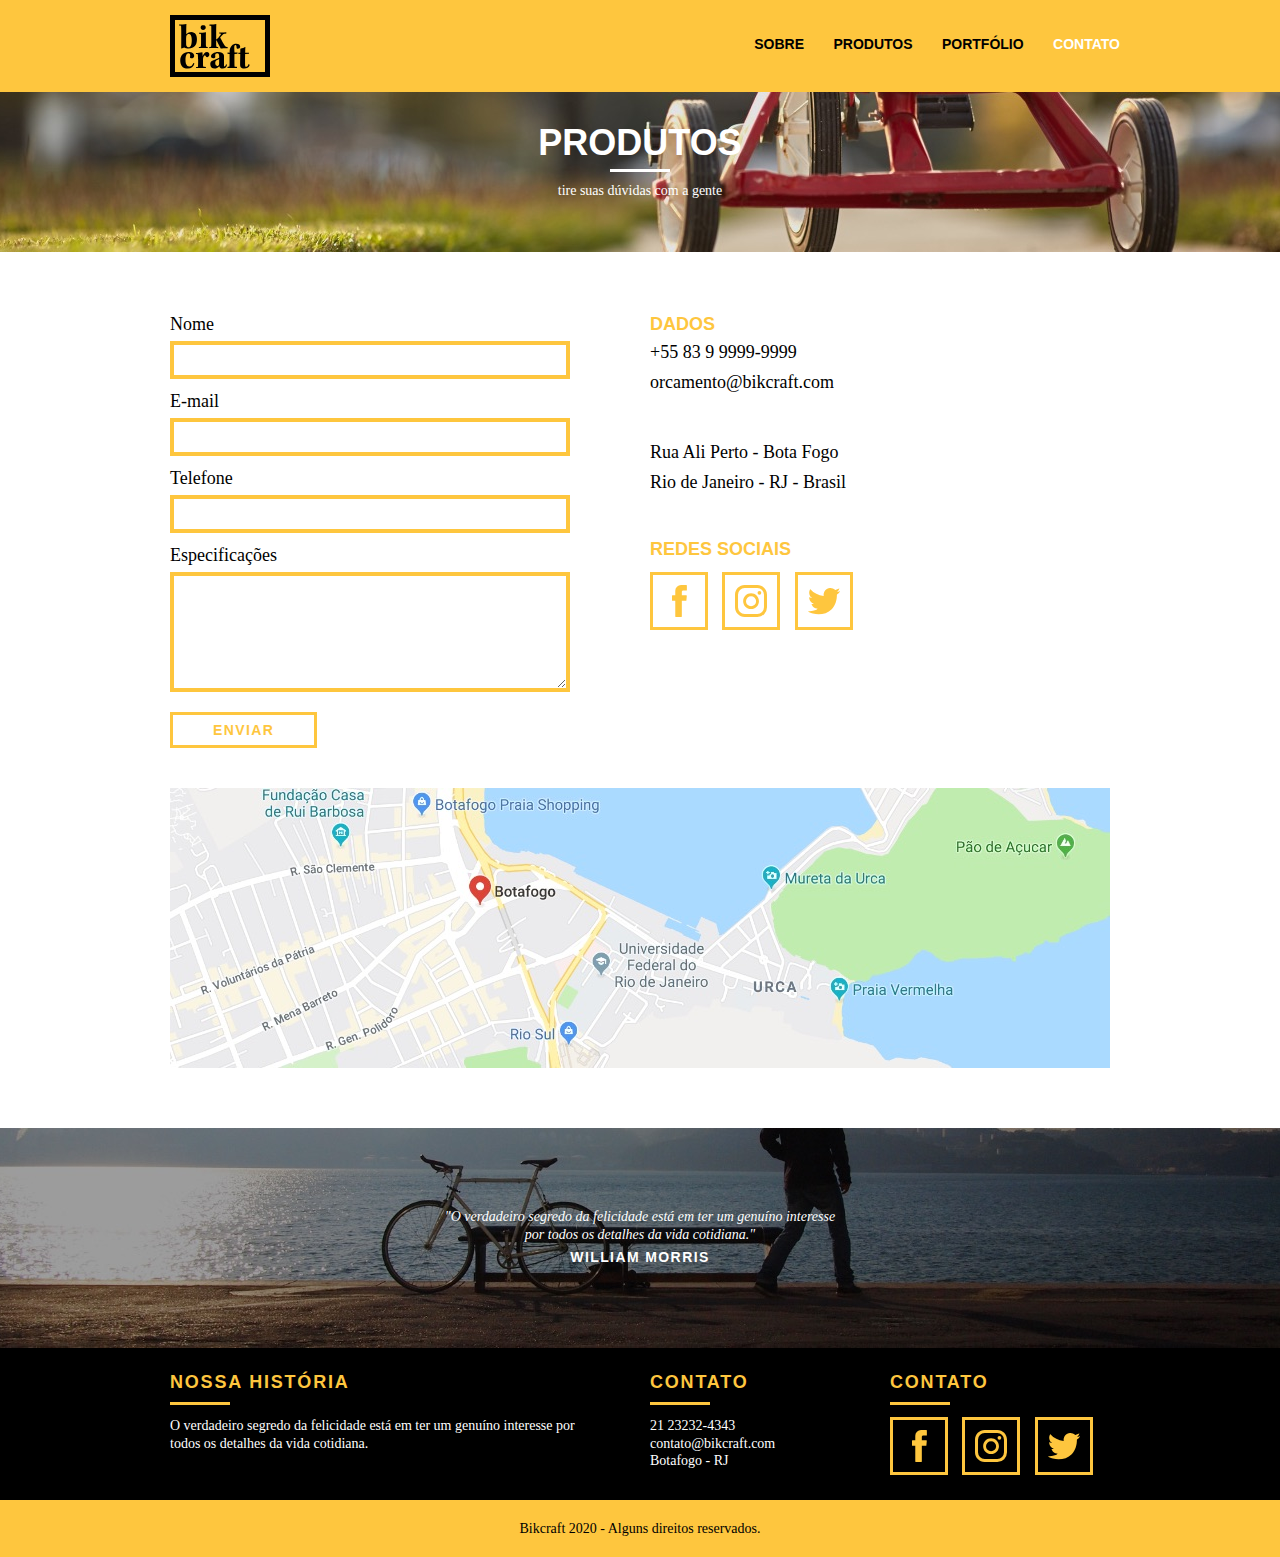
==== contato.html @ aff28544 "contato" ====
<!DOCTYPE html>
<html lang="en">
<head>
    <meta charset="UTF-8">
    <meta name="viewport" content="width=device-width, initial-scale=1.0">
    <title>Bikcraft - Produtos</title>
    <link rel="stylesheet" href="/css/normalize.css">
    <link rel="stylesheet" href="/css/reset.css">
    <link rel="stylesheet" href="/css/grid.css">
    <link rel="stylesheet" href="/css/style.css">
    <link rel="stylesheet" href="/css/contato.css">
</head>
<body>
    
    <!-- Header -->
    <header class="header">
        <div class="container">
            <a href="index.html" class="grid-4">
                <img src="img/bikcraft.svg" alt="">
            </a>
            <nav class="header_menu" class="grid-12">
                <ul>
                    <li><a href="sobre.html">Sobre</a></li>
                    <li><a href="produtos.html">Produtos</a></li>
                    <li><a href="portfolio.html">Portfólio</a></li>
                    <li><a href="contato.html" class="active">Contato</a></li>
                </ul>
            </nav>
        </div>
    </header>

    <section class="introducao-interna interna_contato">
        <div class="container">
            <h1>Produtos</h1>
            <p>tire suas dúvidas com a gente</p>
        </div>
    </section>

    <section class="orcamento">
        <div class="container">
            <form id="form_orcamento" class="form grid-8">
                <label for="nome">Nome</label>
                <input type="text" id="nome">
                <label for="email">E-mail</label>
                <input type="text" id="email">
                <label for="telefone">Telefone</label>
                <input type="text" id="telefone">
                <label for="espec">Especificações</label>
                <textarea id="espec"></textarea>
                <button type="submit" class="btn btn-preto">Enviar</button>
            </form>
            
            <div class="contato_dados grid-8">
                <h3>Dados</h3>
                <span>+55 83 9 9999-9999</span>
                <span class="dados_email">orcamento@bikcraft.com</span>
                <span>Rua Ali Perto - Bota Fogo</span>
                <span class="dados_rua">Rio de Janeiro - RJ - Brasil</span>
                <h3>Redes Sociais</h3>
                <div class="footer_redes_dados">
                    <ul>
                        <li><a href="" target="_blank"><img src="/img/redes-sociais/facebook.svg" alt="Facebook"></a></li>
                        <li><a href="" target="_blank"><img src="/img/redes-sociais/instagram.svg" alt="Instagram"></a></li>
                        <li><a href="" target="_blank"><img src="/img/redes-sociais/twitter.svg" alt="Twitter"></a></li>
                    </ul>
                </div>
            </div>
        </div>
    </section>

    <section class="container mapa">
            <a href="https://www.google.com/" target="_blank"><img class="grid-16" src="/img/endereco-bikcraft.jpg" alt="Endereço bikcraft"></a>
    </section>

    <section class="quebra">
        <blockquote class="quote-externo container">
            <p>"O verdadeiro segredo da felicidade está em ter um genuíno interesse por todos os detalhes da vida cotidiana."</p>
            <cite>WILLIAM MORRIS</cite>
        </blockquote>
    </section>

    <footer>
        <div class="footer">
            <div class="container">
                <div class="grid-8 footer_historia">
                    <h3>Nossa História</h3>
                    <p>O verdadeiro segredo da felicidade está em ter um genuíno interesse por todos os detalhes da vida cotidiana.</p>
                </div>

                <div class="grid-4 footer_contato">
                    <h3>Contato</h3>
                    <ul>
                        <li>21 23232-4343</li>
                        <li>contato@bikcraft.com</li>
                        <li>Botafogo - RJ</li>
                    </ul>
                </div>

                <div class="grid-4 footer_redes">
                    <h3>Contato</h3>
                    <ul>
                        <li><a href="" target="_blank"><img src="/img/redes-sociais/facebook.svg" alt="Facebook"></a></li>
                        <li><a href="" target="_blank"><img src="/img/redes-sociais/instagram.svg" alt="Instagram"></a></li>
                        <li><a href="" target="_blank"><img src="/img/redes-sociais/twitter.svg" alt="Twitter"></a></li>
                    </ul>
                </div>
            </div>
        </div>

        <div class="coppy">
            <div class="container">
                <p class="grid-16">
                    Bikcraft 2020 - Alguns direitos reservados.
                </p>
            </div>
        </div>
    </footer>

</body>
</html>
---- css/grid.css ----
*, *:before, *:after {
  -webkit-box-sizing: border-box; 
  -moz-box-sizing: border-box; 
  box-sizing: border-box;
}

.container {
	width: 960px;
	margin: 0 auto;
	padding: 0px;
	position: relative;
}

.container:after, .container:before {
	content: " ";
	display: table;
}

.container:after {
	clear: both;
}

.grid-1, .grid-2, .grid-3, .grid-4, .grid-5, .grid-6, .grid-7, .grid-8, .grid-9, .grid-10, .grid-11, .grid-12, .grid-13, .grid-14, .grid-15, .grid-16, .grid-1-3 {
	float: left;
	margin-left: 10px;
	margin-right: 10px;
}

.grid-1 	{width: 40px;}
.grid-2 	{width: 100px;}
.grid-3 	{width: 160px;}
.grid-4 	{width: 220px;}
.grid-5 	{width: 280px;}
.grid-6 	{width: 340px;}
.grid-7 	{width: 400px;}
.grid-8 	{width: 460px;}
.grid-9 	{width: 520px;}
.grid-10 	{width: 580px;}
.grid-11 	{width: 640px;}
.grid-12 	{width: 700px;}
.grid-13 	{width: 760px;}
.grid-14 	{width: 820px;}
.grid-15 	{width: 880px;}
.grid-16 	{width: 940px;}
.grid-1-3	{width: 300px;}
---- css/style.css ----
/* Estilos Gerais */

body{
    font-family: Arial, Helvetica, sans-serif;
}

img{
    display: block;
}

p{
    font-family: Georgia, 'Times New Roman', Times, serif;
    font-size: .875em;
    line-height: 1.25em;
}

.btn{
    border: 3px solid #FEC63E;
    padding: 10px 30px;
    color: #FEC63E;
    font-size: .875em;
    text-transform: uppercase;
    font-weight: bold;
    letter-spacing: .1em;
}

.btn:hover{
    color: #FFF;
    border-color: #FFF;
}

.btn.btn-preto:hover{
    color: #000;
    border-color: #000;
}

.subtitulo{
    font-size: 1.5em;
    line-height: 1.875em;
    font-weight: bold;
    letter-spacing: .1em;
    color: #000;
    text-transform: uppercase;
    text-align: center;
    margin-bottom: 40px;
}

.subtitulo::after{
    content: "";
    display: block;
    width: 60px;
    height: 3px;
    background: #000;
    margin: 8px auto;
}

.subtitulo-interno{
    font-size: 1.5em;
    line-height: 1.875em;
    font-weight: bold;
    letter-spacing: .1em;
    color: #000;
    text-transform: uppercase;
    margin-bottom: 20px;
}

.subtitulo-interno::after{
    content: "";
    display: block;
    width: 60px;
    height: 3px;
    background: #000;
    margin: 8px 0;
}

/* Header */

.header{
    position: fixed;
    top: 0;
    width: 100%;
    background: #FEC63E;
    padding: 15px 0;
    z-index: 10;
}

.header_menu{
    text-align: right;
}

.header_menu ul li{
    display: inline-block;
    margin-left: 25px;
    margin-top: 20px;
}

.header_menu ul li a{
    color: #000;
    font-weight: bold;
    text-transform: uppercase;
    line-height: 1em;
    font-size: .875em;
    padding: 10px 0;
}

.header_menu ul li a:hover{
    color: #FFF;
}

.header_menu ul li a.active{
    color: #FFF;
}

/* Introdução */

.introducao{
    width: 100%;
    height: 380px;
    background: url("../img/bg.jpg") no-repeat center;
    background-size: cover;
    margin-top: 92px;
    text-align: center;
    padding-top: 100px;
}

.introducao h1{
    font-size: 3em;
    color: #FFF;
    font-weight: bold;
    text-transform: uppercase;
}

.quote-externo{
    max-width: 320px;
    margin: 0 auto;
    color: #FFF;
    margin-bottom: 40px;
}

.quote-externo p{
    font-style: italic;
    padding-bottom: 5px;
}

.quote-externo cite{
    font-style: normal;
    font-weight: bold;
    font-size: .875em;
    letter-spacing: .1em;
}

/* Introdução interna */
.introducao-interna{
    width: 100%;
    margin-top: 92px;
    height: 160px;
    color: #FFF;
    text-align: center;
    padding-top: 30px;
}

.introducao-interna h1{
    font-size: 2.25em;
    color: #FFF;
    font-weight: bold;
    text-transform: uppercase;
}

.introducao-interna h1::after{
    content: "";
    width: 60px;
    height: 3px;
    display: block;
    background: #FFF;
    margin: 6px auto 10px auto;
}

/* Produtos */
.produtos{
    padding: 60px 0;
}

.produtos_lista li{
    background: #FEC63E;
    text-align: center;
}

.produtos_lista li h3{
    font-size: 1.125em;
    font-weight: bold;
    line-height: 25px;
    text-transform: uppercase;
    letter-spacing: .1em;
    margin-top: 20px;
}

.produtos_lista li h3::after{
    content: "";
    display: block;
    width: 60px;
    height: 3px;
    background: #000;
    margin: 4px auto;
}

.produtos_lista li p{
    padding: 10px 20px 20px 20px;
}

.produtos_icone{
    background: #000;
    padding: 20px;
}

.call{
    text-align: center;
    padding-top: 40px;
    clear: both;
}

.call p{
    margin-bottom: 20px;
}

/* Portfolio */
.portfolio{
    width: 100%;
    background: #000;
    padding: 40px 0;
}

.portfolio .subtitulo{
    color: #FEC63E;
}

.portfolio .subtitulo::after{
    background: #FEC63E;
}

.portfolio_lista li:last-child{
    margin-top: 20px;
}

.portfolio .call p{
    color: #FFF;
}

/* Qualidade */
.qualidade{
    padding: 60px 0;
}

.qualidade::after{
    content: "";
    width: 634px;
    height: 83px;
    display: block;
    background: url(../img/linhas.svg) no-repeat center center;
    position: absolute;
    top: 224px;
    right: 162px;
    z-index: -1;
}

.qualidade img{
    margin: 0 auto;
}

.qualidade_lista{
    padding-top: 30px;
    overflow: auto; /* Clear fixe */
}

.qualidade_lista li{
    text-align: center;
    padding: 0 40px;
}

.qualidade_lista li h3{
    font-size: 1.125em;
    font-weight: bold;
    line-height: 25px;
    text-transform: uppercase;
    letter-spacing: .1em;
    margin-top: 20px;
}

.qualidade_lista li h3::after{
    content: "";
    display: block;
    width: 60px;
    height: 3px;
    background: #000;
    margin: 4px auto;
}

/* Quebra */

.quebra{
    width: 100%;
    height: 220px;
    background: url(../img/bg-footer.jpg) no-repeat center center;
    background-size: cover;
    text-align: center;
    padding-top: 80px;
}

.quebra .quote-externo{
    max-width: 400px;
}

/* Footer */

.footer{
    width: 100%;
    background: #000;
    color: #FFF;
    padding: 20px 0;
}

.footer h3{
    font-size: 1.125em;
    line-height: 1.56em;
    color: #FEC63E;
    text-transform: uppercase;
    letter-spacing: .1em;
    font-weight: bold;
}

.footer h3::after{
    content: "";
    width: 60px;
    height: 3px;
    display: block;
    background: #FEC63E;
    margin: 6px 0 12px 0;
}

.footer_historia{
    padding-right: 40px;
}

.footer_contato ul li{
    font-size: .875em;
    line-height: 1.25em;
    font-family: Georgia, 'Times New Roman', Times, serif;
}

.footer_redes ul li{
    display: inline-block;
    margin-right: 10px;
}

.footer_redes ul li a{
    border: 3px solid #FEC63E;
    display: block;
   padding: 10px;
}

.footer_redes ul li a:hover{
    border-color: #FFF;
}

/* Coppy */
.coppy{
    width: 100%;
    background: #FEC63E;
    padding: 20px 0;
}

.coppy p{
    text-align: center;
}
---- css/contato.css ----
.interna_contato{
    background: url("../img/bg-contato.jpg") no-repeat center;
    background-size: cover;
}

.orcamento{
    background: #FFF;
    width: 100%;
    margin-top: 60px;
    padding-bottom: 40px;
}

.orcamento h2{
    color: #FEC63E;
    padding-top: 40px;
}

.orcamento h2:after{
    background: #FEC63E;
}

.form{
    padding-right: 60px;
}

.form label{
    display: block;
    color: #000;
    font-family: Georgia, 'Times New Roman', Times, serif;
    font-size: 1.125em;
    line-height: 25px;
    margin-bottom: 4px;
}

.form input{
    display: block;
    width: 100%;
    border: 4px solid #FEC63E;
    background: none;
    color: #000;
    padding: 7px 10px;
    margin-bottom: 10px;
    outline: none;
    font-size: 0.875em;
    font-family: Georgia, 'Times New Roman', Times, serif;
}

.form textarea{
    display: block;
    width: 100%;
    height: 120px;
    border: 4px solid #FEC63E;
    background: none;
    color: #000;
    padding: 7px 0;
    margin-bottom: 20px;
    outline: none;
    font-size: 0.875em;
    font-family: Georgia, 'Times New Roman', Times, serif;
}

.form button{
    background: none;
    padding: 7px 40px;
}

.contato_dados{
    color: #000;
}

.contato_dados h3{
    font-size: 1.125em;
    color: #FEC63E;
    text-transform: uppercase;
    line-height: 25px;
    font-weight: bold;
}

.contato_dados span{
    display: block;
    font-size: 1.125em;
    font-family: Georgia, 'Times New Roman', Times, serif;
    line-height: 30px;
}

.footer_redes_dados{
    margin-top: 10px;
}

.footer_redes_dados ul li{
    display: inline-block;
    margin-right: 10px;
}

.footer_redes_dados ul li a{
    border: 3px solid #FEC63E;
    display: block;
   padding: 10px;
}

.footer_redes_dados ul li a:hover{
    border-color: #000;
}

.dados_email{
    margin-bottom: 40px;
}

.dados_rua{
    margin-bottom: 40px;
}

.mapa img{
    margin-bottom: 60px;
}
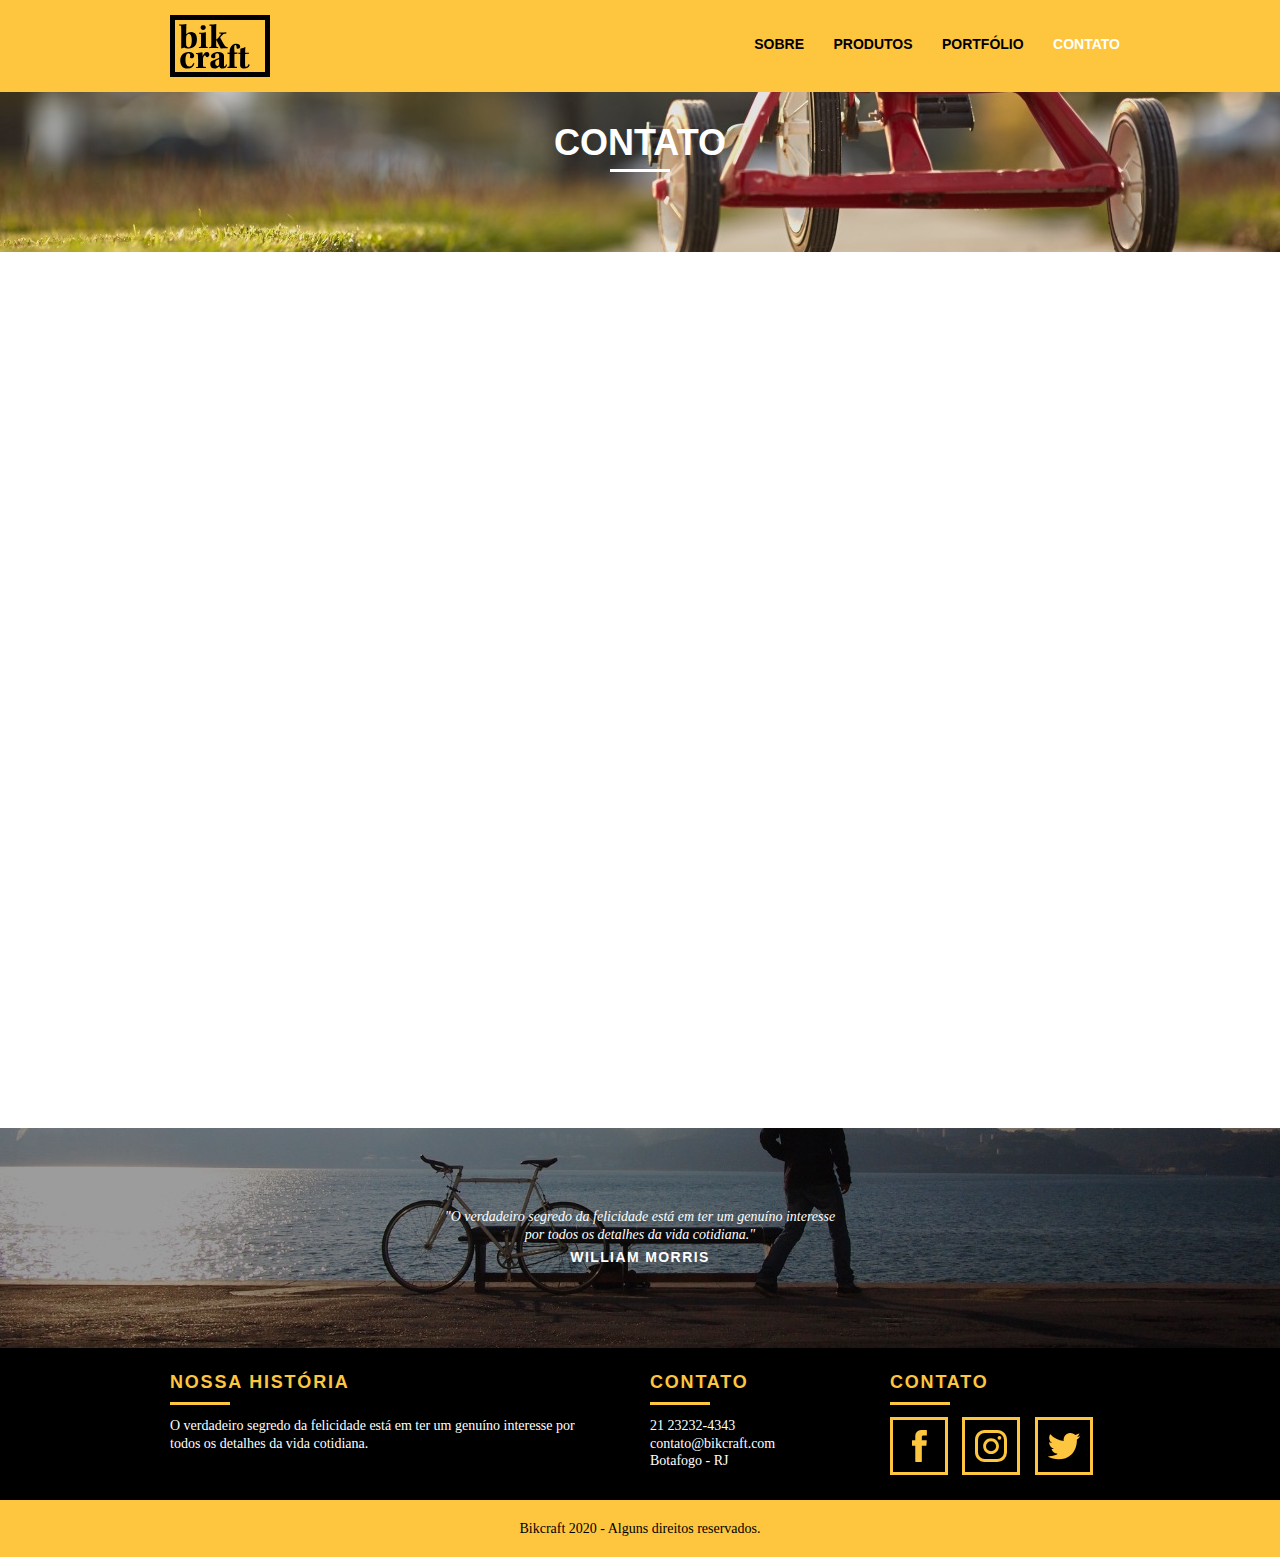
==== commit 1201dc1c: "animacoes" ====
--- a/contato.html
+++ b/contato.html
@@ -9,6 +9,8 @@
     <link rel="stylesheet" href="/css/grid.css">
     <link rel="stylesheet" href="/css/style.css">
     <link rel="stylesheet" href="/css/contato.css">
+    <link rel="stylesheet" href="/css/responsivo.css">
+    <script>document.documentElement.classList.add("js")</script>
 </head>
 <body>
     
@@ -31,12 +33,12 @@
 
     <section class="introducao-interna interna_contato">
         <div class="container">
-            <h1>Produtos</h1>
-            <p>tire suas dúvidas com a gente</p>
+            <h1 data-anime="400" class="fadeInDown">Contato</h1>
+            <p data-anime="800" class="fadeInDown">tire suas dúvidas com a gente</p>
         </div>
     </section>
 
-    <section class="orcamento">
+    <section class="orcamento fadeInDown" data-anime="1200">
         <div class="container">
             <form id="form_orcamento" class="form grid-8">
                 <label for="nome">Nome</label>
@@ -68,7 +70,7 @@
         </div>
     </section>
 
-    <section class="container mapa">
+    <section class="container mapa fadeInDown" data-anime="1600">
             <a href="https://www.google.com/" target="_blank"><img class="grid-16" src="/img/endereco-bikcraft.jpg" alt="Endereço bikcraft"></a>
     </section>
 
@@ -116,5 +118,7 @@
         </div>
     </footer>
 
+    <script src="/js/simple-anime.js"></script>
+    <script src="/js/script.js"></script>
 </body>
 </html>--- a/css/grid.css
+++ b/css/grid.css
@@ -42,4 +42,41 @@
 .grid-14 	{width: 820px;}
 .grid-15 	{width: 880px;}
 .grid-16 	{width: 940px;}
-.grid-1-3	{width: 300px;}+.grid-1-3	{width: 300px;}
+
+@media only screen and (min-width: 788px) and (max-width: 979px){
+	.container {
+		width: 768px;
+	}
+
+	.grid-1		{width: 28px;}
+	.grid-2		{width: 76px;}
+	.grid-3		{width: 124px;}
+	.grid-4		{width: 172px;}
+	.grid-5		{width: 220px;}
+	.grid-6		{width: 268px;}
+	.grid-7		{width: 316px;}
+	.grid-8		{width: 364px;}
+	.grid-9		{width: 412px;}
+	.grid-10	{width: 460px;}
+	.grid-11	{width: 508px;}
+	.grid-12	{width: 556px;}
+	.grid-13	{width: 604px;}
+	.grid-14	{width: 652px;}
+	.grid-15	{width: 700px;}
+	.grid-16	{width: 748px;}
+	.grid-1-3	{width: 236px;}
+}
+
+@media only screen and (max-width: 787px){
+	.container{
+		width: 300px;
+	}
+
+	.grid-1, .grid-2, .grid-3, .grid-4, .grid-5, .grid-6, .grid-7, .grid-8, .grid-9, .grid-10, .grid-11, .grid-12, .grid-13, .grid-14, .grid-15, .grid-16, .grid-1-3 {
+		width: 300px;
+		margin-bottom: 20px;
+		float: none;
+	}
+
+}--- a/css/style.css
+++ b/css/style.css
@@ -6,6 +6,7 @@
 
 img{
     display: block;
+    max-width: 100%;
 }
 
 p{
@@ -212,6 +213,10 @@
     padding: 20px;
 }
 
+.produtos_icone img{
+    margin: 0 auto;
+}
+
 .call{
     text-align: center;
     padding-top: 40px;
@@ -255,7 +260,7 @@
     width: 634px;
     height: 83px;
     display: block;
-    background: url(../img/linhas.svg) no-repeat center center;
+    background: url(../img/linhas.svg) no-repeat center;
     position: absolute;
     top: 224px;
     right: 162px;
@@ -370,4 +375,62 @@
 
 .coppy p{
     text-align: center;
-}+}
+
+/* Slide e animação*/
+.js [data-slide] {
+    position: relative;
+  }
+
+.js [data-slide] > * {
+    position: absolute;
+    top: 0px;
+    opacity: 0;
+  }
+
+.js [data-slide] > .active {
+    position: relative;
+    opacity: 1;
+    transition: opacity 500ms;
+    z-index: 1;
+  }
+  
+.js [data-slide-nav] {
+    display: block;
+    justify-content: center;
+    text-align: center;
+    margin-top: 20px;
+  }
+
+.js [data-slide-nav] > button {
+    display: inline-block;
+    width: 12px;
+    margin: 4px;
+    height: 12px;
+    border: none;
+    padding: 0px;
+    border-radius: 6px;
+    background: #1d1d1d;
+    text-indent: -100px;
+    overflow: hidden;
+  }
+
+.js [data-slide-nav] > button.active {
+    background: #fec454;
+  }
+
+  /* Animações */
+.js [data-anime] {
+    opacity: 0;
+  }
+
+.js .fadeInDown {
+    transform: translate3d(0, -20px, 0);
+  }
+
+.js .anime {
+    opacity: 1;
+    transform: none;
+    transition: transform .8s, transform .8s;
+  }
+
--- a/css/responsivo.css
+++ b/css/responsivo.css
@@ -0,0 +1,158 @@
+/* Estilo para tabletes */
+@media only screen and (min-width: 788px) and (max-width: 979px){
+    /* Qualidade home */
+    .qualidade::after{
+        right: 66px;
+    }
+
+    .qualidade_lista li{
+        padding: 0 10px;
+    }
+
+    /* Produtos */
+    .produtos_item h2{  
+        top: -150px;
+        margin-bottom: -56px;
+    }
+
+    .produto-icone{
+        padding: 41px 0;
+    }
+    
+    .produto_info p{
+        font-size: .875em;
+        line-height: 20px;
+        height: 122px;
+        padding: 20px 30px;
+    }
+
+    .produto_info ul li{
+        width: 181px;
+    }
+    
+
+    /* Footer */
+    .footer_redes ul li a{
+        border: 3px solid #FEC63E;
+        display: block;
+        padding: 6px;
+    }
+    .footer_redes ul li a img{
+        width: 26px;
+        height: 26px;
+    }
+}
+
+/* Estilo para mobile */
+@media only screen and (max-width: 787px){
+    /* Header */
+    .header{
+        position: relative;
+    }
+
+    .header img{
+        margin: 0 auto;
+    }
+
+    .header_menu{
+        text-align: center;
+    }
+
+    .header_menu ul li{
+        margin: 5px;
+    }
+
+    .header_menu ul li a{ 
+        border: 4px solid #000;
+        width: 136px;
+        display: block;
+        float: left;
+    }
+    .header_menu ul li a:hover{
+        border-color: #FFF;
+    }
+
+    .header_menu ul li a.active{
+        border-color: #FFF;
+    }
+
+    /* Introdução */
+    .introducao{
+        margin-top: 0px;
+        padding-top: 50px;
+        background: url("../img/bg-mobile.jpg") no-repeat center;
+        background-size: cover;
+    }
+
+    .introducao h1{
+        font-size: 2.25em;
+    }
+
+    /* Introdução Interna */
+    .introducao-interna{
+        margin-top: 0px;
+    }
+    
+    /* Call */
+    .call{
+        padding-top: 10px;
+    }
+
+    /* Qualidade imagem */
+    .qualidade::after{
+        display: none;
+    }
+
+    /* Sobre */
+    .missao-sobre p{
+        padding-right: 0px;
+        font-style: .875em;
+        line-height: 20px;
+    }
+
+    .subtitulo-interno ul li{
+        font-style: .875em;
+        line-height: 25px;
+    }
+
+    /* Produtos */
+    .produtos_item h2{  
+        top: -100px;
+        margin-bottom: -68px;
+    }
+
+    .produto-icone{
+        padding: 41px 0;
+    }
+    
+    .produto_info p{
+        font-size: .875em;
+        line-height: 20px;
+        height: auto;
+        padding: 20px 30px;
+    }
+
+    .produto_info ul li{
+        width: 149px;
+        font-size: .875em;
+        line-height: 20px;
+        padding-top: 14;
+    }
+
+    /* Form */
+    .form{
+        padding-right: 0px;
+    }
+
+    .orcamento_dados ul{
+        padding-right: 0px;
+    }
+
+    /* Contato */
+    
+    .form{
+        padding-right: 0px;
+        margin-bottom: 40px;
+    }
+    
+}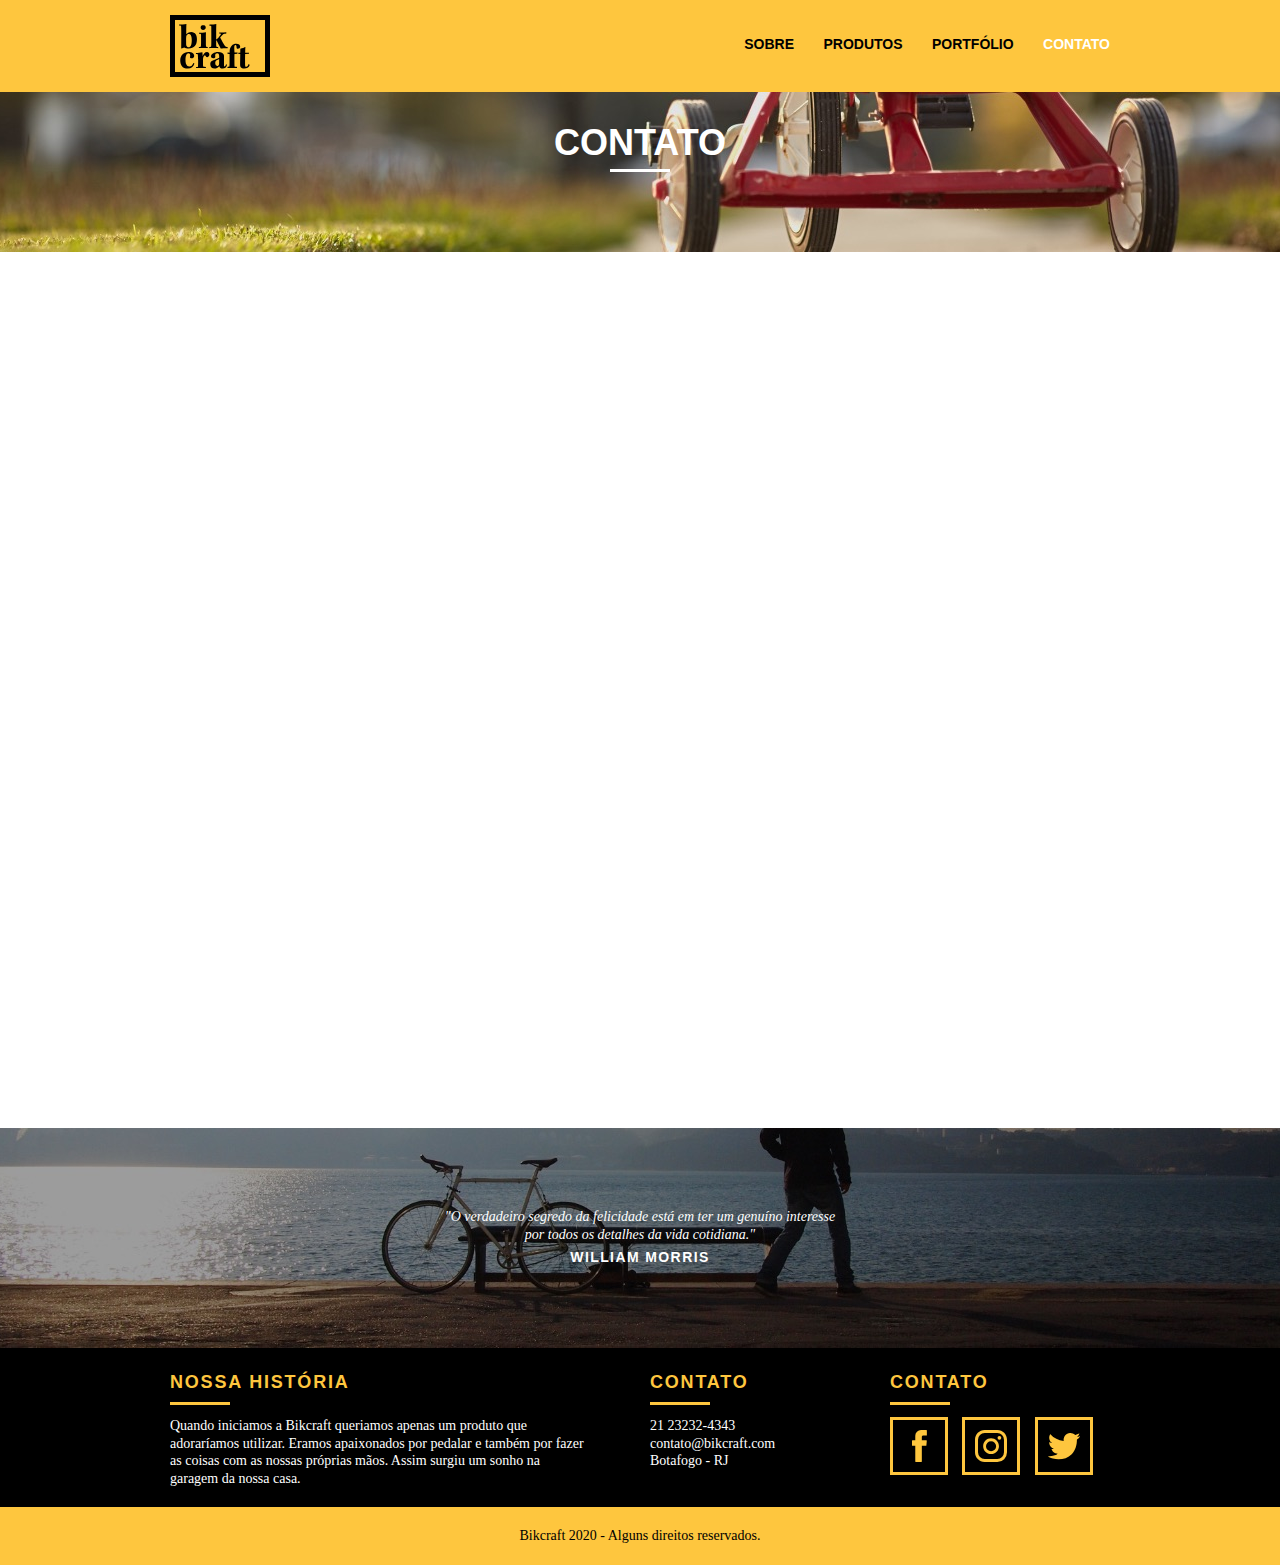
==== commit 0ec33caa: "seo/otimizacao" ====
--- a/contato.html
+++ b/contato.html
@@ -3,13 +3,21 @@
 <head>
     <meta charset="UTF-8">
     <meta name="viewport" content="width=device-width, initial-scale=1.0">
-    <title>Bikcraft - Produtos</title>
-    <link rel="stylesheet" href="/css/normalize.css">
-    <link rel="stylesheet" href="/css/reset.css">
-    <link rel="stylesheet" href="/css/grid.css">
-    <link rel="stylesheet" href="/css/style.css">
-    <link rel="stylesheet" href="/css/contato.css">
-    <link rel="stylesheet" href="/css/responsivo.css">
+    <title>Bikcraft - Contato - 21 9999-9999</title>
+    <meta name="description" content="Compre a sua bicicleta personalizada na Bikcraft.
+     Possuímos modelos Passeio, Retrô e Esportes.">
+
+     <meta property="og:type" content="website">
+     <meta property="og:title" content="Bikcraft - Contato - 21 9999-9999">
+     <meta property="og:description" content="Compre a sua bicicleta personalizada na Bikcraft.
+     Possuímos modelos Passeio, Retrô e Esportes.">
+     <meta property="og:url" content="http://bikcraft.com/contato.html">
+     <meta property="og:image" content="http://bikcraft.com/img/og-image.png">
+
+     <link rel="shortcut icon" href="favicon.ico">
+
+     <link rel="stylesheet" href="/css/style.css">
+     
     <script>document.documentElement.classList.add("js")</script>
 </head>
 <body>
@@ -20,7 +28,7 @@
             <a href="index.html" class="grid-4">
                 <img src="img/bikcraft.svg" alt="">
             </a>
-            <nav class="header_menu" class="grid-12">
+            <nav class="header_menu grid-12">
                 <ul>
                     <li><a href="sobre.html">Sobre</a></li>
                     <li><a href="produtos.html">Produtos</a></li>
@@ -40,16 +48,23 @@
 
     <section class="orcamento fadeInDown" data-anime="1200">
         <div class="container">
-            <form id="form_orcamento" class="form grid-8">
+            <form id="form_orcamento" method="POST" action="./enviar-sendgrid.php" class="form grid-8 formphp">
                 <label for="nome">Nome</label>
-                <input type="text" id="nome">
+                <input type="text" id="nome" name="nome" required>
                 <label for="email">E-mail</label>
-                <input type="text" id="email">
+                <input type="email" id="email" name="email" required>
                 <label for="telefone">Telefone</label>
-                <input type="text" id="telefone">
-                <label for="espec">Especificações</label>
-                <textarea id="espec"></textarea>
-                <button type="submit" class="btn btn-preto">Enviar</button>
+                <input type="text" id="telefone" name="telefone">
+
+                <label class="nao-aparece">Se você não é robô, deixe em branco.</label>
+                <input type="text" class="nao-aparece" name="leaveblank">
+                <label class="nao-aparece">Se você não é robô, não mude esse campo.</label>
+                <input type="text" class="nao-aparece" name="dontchange" value="http://">
+
+                
+                <label for="mensagem">Especificações</label>
+                <textarea id="mensagem" name="mensagem" required></textarea>
+                <button id="enviar" name="enviar" type="submit" class="btn btn-preto">Enviar</button>
             </form>
             
             <div class="contato_dados grid-8">
@@ -86,7 +101,7 @@
             <div class="container">
                 <div class="grid-8 footer_historia">
                     <h3>Nossa História</h3>
-                    <p>O verdadeiro segredo da felicidade está em ter um genuíno interesse por todos os detalhes da vida cotidiana.</p>
+                    <p>Quando iniciamos a Bikcraft queriamos apenas um produto que adoraríamos utilizar. Eramos apaixonados por pedalar e também por fazer as coisas com as nossas próprias mãos. Assim surgiu um sonho na garagem da nossa casa.</p>
                 </div>
 
                 <div class="grid-4 footer_contato">
@@ -119,6 +134,7 @@
     </footer>
 
     <script src="/js/simple-anime.js"></script>
+    <script src="/js/simple-form.js"></script>
     <script src="/js/script.js"></script>
 </body>
 </html>--- a/css/style.css
+++ b/css/style.css
@@ -1,436 +1 @@
-/* Estilos Gerais */
-
-body{
-    font-family: Arial, Helvetica, sans-serif;
-}
-
-img{
-    display: block;
-    max-width: 100%;
-}
-
-p{
-    font-family: Georgia, 'Times New Roman', Times, serif;
-    font-size: .875em;
-    line-height: 1.25em;
-}
-
-.btn{
-    border: 3px solid #FEC63E;
-    padding: 10px 30px;
-    color: #FEC63E;
-    font-size: .875em;
-    text-transform: uppercase;
-    font-weight: bold;
-    letter-spacing: .1em;
-}
-
-.btn:hover{
-    color: #FFF;
-    border-color: #FFF;
-}
-
-.btn.btn-preto:hover{
-    color: #000;
-    border-color: #000;
-}
-
-.subtitulo{
-    font-size: 1.5em;
-    line-height: 1.875em;
-    font-weight: bold;
-    letter-spacing: .1em;
-    color: #000;
-    text-transform: uppercase;
-    text-align: center;
-    margin-bottom: 40px;
-}
-
-.subtitulo::after{
-    content: "";
-    display: block;
-    width: 60px;
-    height: 3px;
-    background: #000;
-    margin: 8px auto;
-}
-
-.subtitulo-interno{
-    font-size: 1.5em;
-    line-height: 1.875em;
-    font-weight: bold;
-    letter-spacing: .1em;
-    color: #000;
-    text-transform: uppercase;
-    margin-bottom: 20px;
-}
-
-.subtitulo-interno::after{
-    content: "";
-    display: block;
-    width: 60px;
-    height: 3px;
-    background: #000;
-    margin: 8px 0;
-}
-
-/* Header */
-
-.header{
-    position: fixed;
-    top: 0;
-    width: 100%;
-    background: #FEC63E;
-    padding: 15px 0;
-    z-index: 10;
-}
-
-.header_menu{
-    text-align: right;
-}
-
-.header_menu ul li{
-    display: inline-block;
-    margin-left: 25px;
-    margin-top: 20px;
-}
-
-.header_menu ul li a{
-    color: #000;
-    font-weight: bold;
-    text-transform: uppercase;
-    line-height: 1em;
-    font-size: .875em;
-    padding: 10px 0;
-}
-
-.header_menu ul li a:hover{
-    color: #FFF;
-}
-
-.header_menu ul li a.active{
-    color: #FFF;
-}
-
-/* Introdução */
-
-.introducao{
-    width: 100%;
-    height: 380px;
-    background: url("../img/bg.jpg") no-repeat center;
-    background-size: cover;
-    margin-top: 92px;
-    text-align: center;
-    padding-top: 100px;
-}
-
-.introducao h1{
-    font-size: 3em;
-    color: #FFF;
-    font-weight: bold;
-    text-transform: uppercase;
-}
-
-.quote-externo{
-    max-width: 320px;
-    margin: 0 auto;
-    color: #FFF;
-    margin-bottom: 40px;
-}
-
-.quote-externo p{
-    font-style: italic;
-    padding-bottom: 5px;
-}
-
-.quote-externo cite{
-    font-style: normal;
-    font-weight: bold;
-    font-size: .875em;
-    letter-spacing: .1em;
-}
-
-/* Introdução interna */
-.introducao-interna{
-    width: 100%;
-    margin-top: 92px;
-    height: 160px;
-    color: #FFF;
-    text-align: center;
-    padding-top: 30px;
-}
-
-.introducao-interna h1{
-    font-size: 2.25em;
-    color: #FFF;
-    font-weight: bold;
-    text-transform: uppercase;
-}
-
-.introducao-interna h1::after{
-    content: "";
-    width: 60px;
-    height: 3px;
-    display: block;
-    background: #FFF;
-    margin: 6px auto 10px auto;
-}
-
-/* Produtos */
-.produtos{
-    padding: 60px 0;
-}
-
-.produtos_lista li{
-    background: #FEC63E;
-    text-align: center;
-}
-
-.produtos_lista li h3{
-    font-size: 1.125em;
-    font-weight: bold;
-    line-height: 25px;
-    text-transform: uppercase;
-    letter-spacing: .1em;
-    margin-top: 20px;
-}
-
-.produtos_lista li h3::after{
-    content: "";
-    display: block;
-    width: 60px;
-    height: 3px;
-    background: #000;
-    margin: 4px auto;
-}
-
-.produtos_lista li p{
-    padding: 10px 20px 20px 20px;
-}
-
-.produtos_icone{
-    background: #000;
-    padding: 20px;
-}
-
-.produtos_icone img{
-    margin: 0 auto;
-}
-
-.call{
-    text-align: center;
-    padding-top: 40px;
-    clear: both;
-}
-
-.call p{
-    margin-bottom: 20px;
-}
-
-/* Portfolio */
-.portfolio{
-    width: 100%;
-    background: #000;
-    padding: 40px 0;
-}
-
-.portfolio .subtitulo{
-    color: #FEC63E;
-}
-
-.portfolio .subtitulo::after{
-    background: #FEC63E;
-}
-
-.portfolio_lista li:last-child{
-    margin-top: 20px;
-}
-
-.portfolio .call p{
-    color: #FFF;
-}
-
-/* Qualidade */
-.qualidade{
-    padding: 60px 0;
-}
-
-.qualidade::after{
-    content: "";
-    width: 634px;
-    height: 83px;
-    display: block;
-    background: url(../img/linhas.svg) no-repeat center;
-    position: absolute;
-    top: 224px;
-    right: 162px;
-    z-index: -1;
-}
-
-.qualidade img{
-    margin: 0 auto;
-}
-
-.qualidade_lista{
-    padding-top: 30px;
-    overflow: auto; /* Clear fixe */
-}
-
-.qualidade_lista li{
-    text-align: center;
-    padding: 0 40px;
-}
-
-.qualidade_lista li h3{
-    font-size: 1.125em;
-    font-weight: bold;
-    line-height: 25px;
-    text-transform: uppercase;
-    letter-spacing: .1em;
-    margin-top: 20px;
-}
-
-.qualidade_lista li h3::after{
-    content: "";
-    display: block;
-    width: 60px;
-    height: 3px;
-    background: #000;
-    margin: 4px auto;
-}
-
-/* Quebra */
-
-.quebra{
-    width: 100%;
-    height: 220px;
-    background: url(../img/bg-footer.jpg) no-repeat center center;
-    background-size: cover;
-    text-align: center;
-    padding-top: 80px;
-}
-
-.quebra .quote-externo{
-    max-width: 400px;
-}
-
-/* Footer */
-
-.footer{
-    width: 100%;
-    background: #000;
-    color: #FFF;
-    padding: 20px 0;
-}
-
-.footer h3{
-    font-size: 1.125em;
-    line-height: 1.56em;
-    color: #FEC63E;
-    text-transform: uppercase;
-    letter-spacing: .1em;
-    font-weight: bold;
-}
-
-.footer h3::after{
-    content: "";
-    width: 60px;
-    height: 3px;
-    display: block;
-    background: #FEC63E;
-    margin: 6px 0 12px 0;
-}
-
-.footer_historia{
-    padding-right: 40px;
-}
-
-.footer_contato ul li{
-    font-size: .875em;
-    line-height: 1.25em;
-    font-family: Georgia, 'Times New Roman', Times, serif;
-}
-
-.footer_redes ul li{
-    display: inline-block;
-    margin-right: 10px;
-}
-
-.footer_redes ul li a{
-    border: 3px solid #FEC63E;
-    display: block;
-   padding: 10px;
-}
-
-.footer_redes ul li a:hover{
-    border-color: #FFF;
-}
-
-/* Coppy */
-.coppy{
-    width: 100%;
-    background: #FEC63E;
-    padding: 20px 0;
-}
-
-.coppy p{
-    text-align: center;
-}
-
-/* Slide e animação*/
-.js [data-slide] {
-    position: relative;
-  }
-
-.js [data-slide] > * {
-    position: absolute;
-    top: 0px;
-    opacity: 0;
-  }
-
-.js [data-slide] > .active {
-    position: relative;
-    opacity: 1;
-    transition: opacity 500ms;
-    z-index: 1;
-  }
-  
-.js [data-slide-nav] {
-    display: block;
-    justify-content: center;
-    text-align: center;
-    margin-top: 20px;
-  }
-
-.js [data-slide-nav] > button {
-    display: inline-block;
-    width: 12px;
-    margin: 4px;
-    height: 12px;
-    border: none;
-    padding: 0px;
-    border-radius: 6px;
-    background: #1d1d1d;
-    text-indent: -100px;
-    overflow: hidden;
-  }
-
-.js [data-slide-nav] > button.active {
-    background: #fec454;
-  }
-
-  /* Animações */
-.js [data-anime] {
-    opacity: 0;
-  }
-
-.js .fadeInDown {
-    transform: translate3d(0, -20px, 0);
-  }
-
-.js .anime {
-    opacity: 1;
-    transform: none;
-    transition: transform .8s, transform .8s;
-  }
-
+html{line-height:1.15;-webkit-text-size-adjust:100%}body{margin:0}main{display:block}h1{font-size:2em;margin:.67em 0}hr{box-sizing:content-box;height:0;overflow:visible}pre{font-family:monospace,monospace;font-size:1em}a{background-color:transparent}abbr[title]{border-bottom:none;text-decoration:underline;text-decoration:underline dotted}b,strong{font-weight:bolder}code,kbd,samp{font-family:monospace,monospace;font-size:1em}small{font-size:80%}sub,sup{font-size:75%;line-height:0;position:relative;vertical-align:baseline}sub{bottom:-.25em}sup{top:-.5em}img{border-style:none}button,input,optgroup,select,textarea{font-family:inherit;font-size:100%;line-height:1.15;margin:0}button,input{overflow:visible}button,select{text-transform:none}button,[type="button"],[type="reset"],[type="submit"]{-webkit-appearance:button}button::-moz-focus-inner,[type="button"]::-moz-focus-inner,[type="reset"]::-moz-focus-inner,[type="submit"]::-moz-focus-inner{border-style:none;padding:0}button:-moz-focusring,[type="button"]:-moz-focusring,[type="reset"]:-moz-focusring,[type="submit"]:-moz-focusring{outline:1px dotted ButtonText}fieldset{padding:.35em .75em .625em}legend{box-sizing:border-box;color:inherit;display:table;max-width:100%;padding:0;white-space:normal}progress{vertical-align:baseline}textarea{overflow:auto}[type="checkbox"],[type="radio"]{box-sizing:border-box;padding:0}[type="number"]::-webkit-inner-spin-button,[type="number"]::-webkit-outer-spin-button{height:auto}[type="search"]{-webkit-appearance:textfield;outline-offset:-2px}[type="search"]::-webkit-search-decoration{-webkit-appearance:none}::-webkit-file-upload-button{-webkit-appearance:button;font:inherit}details{display:block}summary{display:list-item}template{display:none}[hidden]{display:none}a{text-decoration:none}ol,ul{list-style:none}html,body,div,span,iframe,h1,h2,h3,h4,h5,h6,p,blockquote,a,em,img,dl,dt,dd,ol,ul,li,fieldset,form,label,legend,article,footer,header,nav,section,main{margin:0;padding:0;border:0;vertical-align:baseline}h1,h2,h3,h4,h5,h6,p,a,ul{font-size:1em;font-weight:400}*,:before,:after{-webkit-box-sizing:border-box;-moz-box-sizing:border-box;box-sizing:border-box}.container{width:960px;margin:0 auto;padding:0;position:relative}.container:after,.container:before{content:" ";display:table}.container:after{clear:both}.grid-1,.grid-2,.grid-3,.grid-4,.grid-5,.grid-6,.grid-7,.grid-8,.grid-9,.grid-10,.grid-11,.grid-12,.grid-13,.grid-14,.grid-15,.grid-16,.grid-1-3{float:left;margin-left:10px;margin-right:10px}.grid-1{width:40px}.grid-2{width:100px}.grid-3{width:160px}.grid-4{width:220px}.grid-5{width:280px}.grid-6{width:340px}.grid-7{width:400px}.grid-8{width:460px}.grid-9{width:520px}.grid-10{width:580px}.grid-11{width:640px}.grid-12{width:700px}.grid-13{width:760px}.grid-14{width:820px}.grid-15{width:880px}.grid-16{width:940px}.grid-1-3{width:300px}@media only screen and (min-width: 788px) and (max-width: 979px){.container{width:768px}.grid-1{width:28px}.grid-2{width:76px}.grid-3{width:124px}.grid-4{width:172px}.grid-5{width:220px}.grid-6{width:268px}.grid-7{width:316px}.grid-8{width:364px}.grid-9{width:412px}.grid-10{width:460px}.grid-11{width:508px}.grid-12{width:556px}.grid-13{width:604px}.grid-14{width:652px}.grid-15{width:700px}.grid-16{width:748px}.grid-1-3{width:236px}}@media only screen and (max-width: 787px){.container{width:300px}.grid-1,.grid-2,.grid-3,.grid-4,.grid-5,.grid-6,.grid-7,.grid-8,.grid-9,.grid-10,.grid-11,.grid-12,.grid-13,.grid-14,.grid-15,.grid-16,.grid-1-3{width:300px;margin-bottom:20px;float:none}}body{font-family:Arial,Helvetica,sans-serif}img{display:block;max-width:100%}p{font-family:Georgia,'Times New Roman',Times,serif;font-size:.875em;line-height:1.25em}.btn{border:3px solid #FEC63E;padding:10px 30px;color:#FEC63E;font-size:.875em;text-transform:uppercase;font-weight:700;letter-spacing:.1em}.btn:hover{color:#FFF;border-color:#FFF}.btn.btn-preto:hover{color:#000;border-color:#000}.subtitulo{font-size:1.5em;line-height:1.875em;font-weight:700;letter-spacing:.1em;color:#000;text-transform:uppercase;text-align:center;margin-bottom:40px}.subtitulo::after{content:"";display:block;width:60px;height:3px;background:#000;margin:8px auto}.subtitulo-interno{font-size:1.5em;line-height:1.875em;font-weight:700;letter-spacing:.1em;color:#000;text-transform:uppercase;margin-bottom:20px}.subtitulo-interno::after{content:"";display:block;width:60px;height:3px;background:#000;margin:8px 0}.header{position:fixed;top:0;width:100%;background:#FEC63E;padding:15px 0;z-index:10}.header_menu{text-align:right}.header_menu ul li{display:inline-block;margin-left:25px;margin-top:20px}.header_menu ul li a{color:#000;font-weight:700;text-transform:uppercase;line-height:1em;font-size:.875em;padding:10px 0}.header_menu ul li a:hover{color:#FFF}.header_menu ul li a.active{color:#FFF}.introducao{width:100%;height:380px;background:url(../img/bg.jpg) no-repeat center;background-size:cover;margin-top:92px;text-align:center;padding-top:100px}.introducao h1{font-size:3em;color:#FFF;font-weight:700;text-transform:uppercase}.quote-externo{max-width:320px;margin:0 auto;color:#FFF;margin-bottom:40px}.quote-externo p{font-style:italic;padding-bottom:5px}.quote-externo cite{font-style:normal;font-weight:700;font-size:.875em;letter-spacing:.1em}.introducao-interna{width:100%;margin-top:92px;height:160px;color:#FFF;text-align:center;padding-top:30px}.introducao-interna h1{font-size:2.25em;color:#FFF;font-weight:700;text-transform:uppercase}.introducao-interna h1::after{content:"";width:60px;height:3px;display:block;background:#FFF;margin:6px auto 10px}.produtos{padding:60px 0}.produtos_lista li{background:#FEC63E;text-align:center}.produtos_lista li h3{font-size:1.125em;font-weight:700;line-height:25px;text-transform:uppercase;letter-spacing:.1em;margin-top:20px}.produtos_lista li h3::after{content:"";display:block;width:60px;height:3px;background:#000;margin:4px auto}.produtos_lista li p{padding:10px 20px 20px}.produtos_icone{background:#000;padding:20px}.produtos_icone img{margin:0 auto}.call{text-align:center;padding-top:40px;clear:both}.call p{margin-bottom:20px}.portfolio{width:100%;background:#000;padding:40px 0}.portfolio .subtitulo{color:#FEC63E}.portfolio .subtitulo::after{background:#FEC63E}.portfolio_lista li:last-child{margin-top:20px}.portfolio .call p{color:#FFF}.qualidade{padding:60px 0}.qualidade::after{content:"";width:634px;height:83px;display:block;background:url(../img/linhas.svg) no-repeat center;position:absolute;top:224px;right:162px;z-index:-1}.qualidade img{margin:0 auto}.qualidade_lista{padding-top:30px;overflow:auto}.qualidade_lista li{text-align:center;padding:0 40px}.qualidade_lista li h3{font-size:1.125em;font-weight:700;line-height:25px;text-transform:uppercase;letter-spacing:.1em;margin-top:20px}.qualidade_lista li h3::after{content:"";display:block;width:60px;height:3px;background:#000;margin:4px auto}.quebra{width:100%;height:220px;background:url(../img/bg-footer.jpg) no-repeat center center;background-size:cover;text-align:center;padding-top:80px}.quebra .quote-externo{max-width:400px}.footer{width:100%;background:#000;color:#FFF;padding:20px 0}.footer h3{font-size:1.125em;line-height:1.56em;color:#FEC63E;text-transform:uppercase;letter-spacing:.1em;font-weight:700}.footer h3::after{content:"";width:60px;height:3px;display:block;background:#FEC63E;margin:6px 0 12px}.footer_historia{padding-right:40px}.footer_contato ul li{font-size:.875em;line-height:1.25em;font-family:Georgia,'Times New Roman',Times,serif}.footer_redes ul li{display:inline-block;margin-right:10px}.footer_redes ul li a{border:3px solid #FEC63E;display:block;padding:10px}.footer_redes ul li a:hover{border-color:#FFF}.coppy{width:100%;background:#FEC63E;padding:20px 0}.coppy p{text-align:center}.js [data-slide]{position:relative}.js [data-slide] > *{position:absolute;top:0;opacity:0}.js [data-slide] > .active{position:relative;opacity:1;transition:opacity 500ms;z-index:1}.js [data-slide-nav]{display:block;justify-content:center;text-align:center;margin-top:20px}.js [data-slide-nav] > button{display:inline-block;width:12px;margin:4px;height:12px;border:none;padding:0;border-radius:6px;background:#1d1d1d;text-indent:-100px;overflow:hidden}.js [data-slide-nav] > button.active{background:#fec454}.js [data-anime]{opacity:0}.js .fadeInDown{transform:translate3d(0,-20px,0)}.js .anime{opacity:1;transform:none;transition:transform .8s,transform .8s}.nao-aparece{visibility:hidden;height:0;position:absolute}#form-erro{color:red}#form-sucesso{color:green}.interna_sobre{background:url(../img/bg-sobre.jpg) no-repeat center;background-size:cover}.missao-sobre{padding-top:60px}.missao-sobre p{font-size:1.125em;line-height:25px;margin-bottom:1em;padding-right:60px}.missao-sobre ul li{font-family:Georgia,'Times New Roman',Times,serif;font-size:1.125em;line-height:30px}.foto-equipe{padding-top:20px}.interna_produtos{background:url(../img/bg-produtos.jpg) no-repeat center;background-size:cover}.produtos_item{padding-top:60px}.produtos_item h2{font-size:2.25em;text-transform:uppercase;letter-spacing:.1em;font-weight:700;position:relative;top:-170px;text-align:center;color:#FFF;margin-bottom:-56px}.produtos_item h2::before{content:"";width:60px;height:3px;display:block;background:#FFF;margin:6px auto 10px}.produtos_item h2::after{content:"";width:60px;height:3px;display:block;background:#FFF;margin:6px auto 10px}.produto-icone{background:#000;padding:70px 0}.produto-icone img{margin:0 auto}.produto_info{background:#000}.produto_info p{color:#FFF;font-size:1.125em;line-height:25px;height:180px;padding:30px 40px}.produto_info ul li{background:#FEC63E;text-transform:uppercase;font-size:1.125em;line-height:20px;float:left;width:229px;height:49px;text-align:center;padding-top:16px;font-weight:700}.produto_info ul li:nth-child(1),.produto_info ul li:nth-child(2){margin-bottom:2px}.produto_info ul li:nth-child(even){margin-left:2px}.orcamento-produto{background:#000;width:100%;margin-top:60px;padding-bottom:40px}.orcamento-produto h2{color:#FEC63E;padding-top:40px}.orcamento-produto h2:after{background:#FEC63E}.form-produto{padding-right:60px}.form-produto label{display:block;color:#FFF;font-family:Georgia,'Times New Roman',Times,serif;font-size:1.125em;line-height:25px;margin-bottom:4px}.form-produto input{display:block;width:100%;border:4px solid #FEC63E;background:none;color:#FFF;padding:7px 10px;margin-bottom:10px;outline:none;font-size:.875em;font-family:Georgia,'Times New Roman',Times,serif}.form-produto textarea{display:block;width:100%;height:120px;border:4px solid #FEC63E;background:none;color:#FFF;padding:7px 0;margin-bottom:20px;outline:none;font-size:.875em;font-family:Georgia,'Times New Roman',Times,serif}.form-produto button{background:none;padding:7px 40px}.orcamento_dados{color:#FFF}.orcamento_dados h3{font-size:1.125em;color:#FEC63E;text-transform:uppercase;line-height:25px;font-weight:700}.orcamento_dados span{display:block;font-size:1.125em;font-family:Georgia,'Times New Roman',Times,serif;line-height:30px}.dados_email{margin-bottom:40px}.orcamento_dados ul{padding-right:60px}.orcamento_dados ul li{font-family:Georgia,'Times New Roman',Times,serif;font-size:.875em;padding:10px 15px}.orcamento_dados ul li:nth-child(odd){background:#1d1d1d}.orcamento_dados p{margin:8px}.interna_portfolio{background:url(../img/bg-portfolio.jpg) no-repeat center;background-size:cover}.quote_cliente{padding:60px 0;max-width:460px;margin:0 auto}.quote_cliente p{text-align:center;font-family:Georgia,'Times New Roman',Times,serif;font-size:1.125em;line-height:25px;font-style:italic;margin-bottom:20px}.quote_cliente cite{font-weight:700;font-size:1.125em;float:right;font-style:normal}.interna_contato{background:url(../img/bg-contato.jpg) no-repeat center;background-size:cover}.orcamento{background:#FFF;width:100%;margin-top:60px;padding-bottom:40px}.orcamento h2{color:#FEC63E;padding-top:40px}.orcamento h2:after{background:#FEC63E}.form{padding-right:60px}.form label{display:block;color:#000;font-family:Georgia,'Times New Roman',Times,serif;font-size:1.125em;line-height:25px;margin-bottom:4px}.form input{display:block;width:100%;border:4px solid #FEC63E;background:none;color:#000;padding:7px 10px;margin-bottom:10px;outline:none;font-size:.875em;font-family:Georgia,'Times New Roman',Times,serif}.form textarea{display:block;width:100%;height:120px;border:4px solid #FEC63E;background:none;color:#000;padding:7px 0;margin-bottom:20px;outline:none;font-size:.875em;font-family:Georgia,'Times New Roman',Times,serif}.form button{background:none;padding:7px 40px}.contato_dados{color:#000}.contato_dados h3{font-size:1.125em;color:#FEC63E;text-transform:uppercase;line-height:25px;font-weight:700}.contato_dados span{display:block;font-size:1.125em;font-family:Georgia,'Times New Roman',Times,serif;line-height:30px}.footer_redes_dados{margin-top:10px}.footer_redes_dados ul li{display:inline-block;margin-right:10px}.footer_redes_dados ul li a{border:3px solid #FEC63E;display:block;padding:10px}.footer_redes_dados ul li a:hover{border-color:#000}.dados_email{margin-bottom:40px}.dados_rua{margin-bottom:40px}.mapa img{margin-bottom:60px}@media only screen and (min-width: 788px) and (max-width: 979px){.qualidade::after{right:66px}.qualidade_lista li{padding:0 10px}.produtos_item h2{top:-150px;margin-bottom:-56px}.produto-icone{padding:41px 0}.produto_info p{font-size:.875em;line-height:20px;height:122px;padding:20px 30px}.produto_info ul li{width:181px}.footer_redes ul li a{border:3px solid #FEC63E;display:block;padding:6px}.footer_redes ul li a img{width:26px;height:26px}}@media only screen and (max-width: 787px){.header{position:relative}.header img{margin:0 auto}.header_menu{text-align:center}.header_menu ul li{margin:5px}.header_menu ul li a{border:4px solid #000;width:136px;display:block;float:left}.header_menu ul li a:hover{border-color:#FFF}.header_menu ul li a.active{border-color:#FFF}.introducao{margin-top:0;padding-top:50px;background:url(../img/bg-mobile.jpg) no-repeat center;background-size:cover}.introducao h1{font-size:2.25em}.introducao-interna{margin-top:0}.call{padding-top:10px}.qualidade::after{display:none}.missao-sobre p{padding-right:0;font-size:.875em;line-height:20px}.subtitulo-interno ul li{font-size:.875em;line-height:25px}.produtos_item h2{top:-100px;margin-bottom:-68px}.produto-icone{padding:41px 0}.produto_info p{font-size:.875em;line-height:20px;height:auto;padding:20px 30px}.produto_info ul li{width:149px;font-size:.875em;line-height:20px;padding-top:14px}.form{padding-right:0}.orcamento_dados ul{padding-right:0}.form{padding-right:0;margin-bottom:40px}}